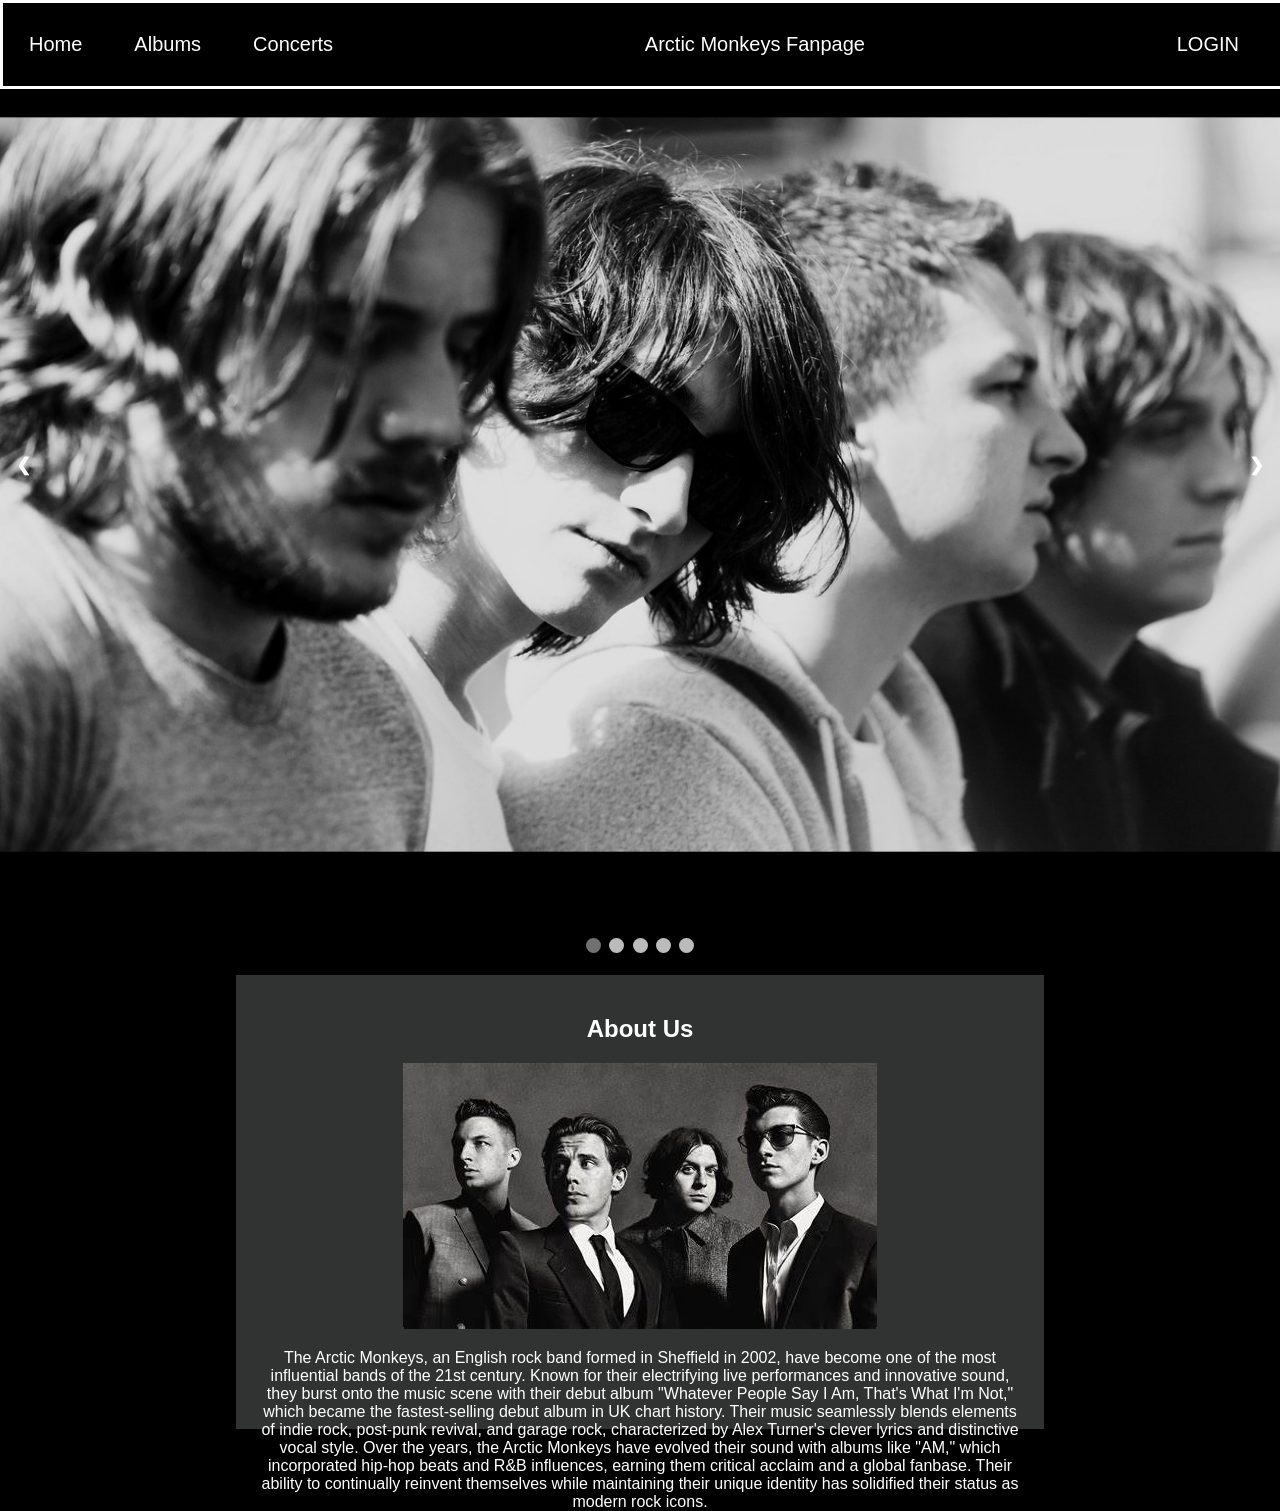
==== jsfile.html @ 71f7fcd3 "Add files via upload" ====
<!DOCTYPE html>
<html>
<head>
    <title>Arctic Monkeys Fanpage</title>
    <link rel="stylesheet" href="cssfile.css">
</head>
<body>
    <div class="class1">
        <ul id="ul1">
            <li><a href="#home">Home</a></li>
            <li><a href="#albums">Albums</a></li>
            <li><a href="#Concerts">Concerts</a></li>
            <li id="sli1"><a href="#login">LOGIN</a></li>
            <li id="sli2"><a href="#DemonSlayerFanpage">Arctic Monkeys Fanpage</a></li>
        </ul>
    </div>
    <div class="slideshow-container">
        <div class="mySlides fade">
            <img src="img1.jpg" style="width:100%">
        </div>

        <div class="mySlides fade">
            <img src="img2.jpeg" style="width:100%">
        </div>

        <div class="mySlides fade">
            <img src="img3.jpeg" style="width:100%">
        </div>

        <div class="mySlides fade">
            <img src="img4.jpg" style="width:100%">
        </div>

        <div class="mySlides fade">
            <img src="img5.jpg" style="width:100%">
        </div>

        <!-- next and prev button-->
        <a class="prev" onclick="plusSlides(-1)">&#10094;</a>
        <a class="next" onclick="plusSlides(1)">&#10095;</a>
    </div><br>

    <!-- dots/circles -->
    <div style="text-align: center;">
        <span class="dot" onclick="currentSlide(1)"></span>
        <span class="dot" onclick="currentSlide(2)"></span>
        <span class="dot" onclick="currentSlide(3)"></span>
        <span class="dot" onclick="currentSlide(4)"></span>
        <span class="dot" onclick="currentSlide(5)"></span>
    </div><br>

    <div class="class3">
        <h2>About Us</h2>
        <img src="OIP.jpeg" alt="arctic monkeys">
        <p>
            The Arctic Monkeys, an English rock band formed in Sheffield in 2002, have become one of the most influential bands of the 21st century. Known for 
            their electrifying live performances and innovative sound, they burst onto the music scene with their debut album "Whatever People Say I Am, 
            That's What I'm Not," which became the fastest-selling debut album in UK chart history. Their music seamlessly blends elements of indie rock, 
            post-punk revival, and garage rock, characterized by Alex Turner's clever lyrics and distinctive vocal style. Over the years, the Arctic Monkeys 
            have evolved their sound with albums like "AM," which incorporated hip-hop beats and R&B influences, earning them critical acclaim and a global 
            fanbase. Their ability to continually reinvent themselves while maintaining their unique identity has solidified their status as modern rock 
            icons.
        </p>
    </div>

    <script>
        let slideIndex = 1;
        showSlides(slideIndex);

        // Next/previous controls
        function plusSlides(n) {
            showSlides(slideIndex += n);
        }

        // Thumbnail image controls
        function currentSlide(n) {
            showSlides(slideIndex = n);
        }

        function showSlides(n) {
            let i;
            let slides = document.getElementsByClassName("mySlides");
            let dots = document.getElementsByClassName("dot");
            if (n > slides.length) {slideIndex = 1}
            if (n < 1) {slideIndex = slides.length}
            for (i = 0; i < slides.length; i++) {
                slides[i].style.display = "none";
            }
            for (i = 0; i < dots.length; i++) {
                dots[i].className = dots[i].className.replace(" active", "");
            }
            slides[slideIndex-1].style.display = "block";
            dots[slideIndex-1].className += " active";
        }
    </script>
</body>
</html>
---- cssfile.css ----
body {
    background-color: black;
    margin: 0;
    font-family: Arial, sans-serif;
}

.class1 {
    position: fixed;
    top: 0;
    width: 100%;
    background-color: black;
    z-index: 1;
    font-family: Arial, Helvetica, sans-serif;
    font-size: 20px;
    border: solid white;
}

.class1 #ul1 {
    list-style-type: none;
    margin: 0;
    padding: 0;
    overflow: hidden;
}

#ul1 li {
    float: left;
    margin: 0 10px;
}

.class1 ul #sli1 {
    float: right;
    padding-right: 18px;
}

.class1 ul li#sli2 {
    float: none;
    text-align: center;
}

#ul1 li a {
    display: block;
    color: white;
    text-align: center;
    padding: 30px 16px;
    text-decoration: none;
}

#ul1 li a:hover:not(.active) {
    background-color: rgb(81, 79, 79);
}

.class1 ul li#sli2 a:hover:not(.active) {
    background-color: black;
}

.slideshow-container {
    width: 100%;
    height: 870px; /* Adjust the height as needed */
    padding-top: 50px; /* Adjust padding to ensure enough space */
    margin: 0; /* Ensure no margin is added */
    position: relative;
}

/* Hide the images by default */
.mySlides {
    display: none;
    height: 100%; /* Ensure images take the full height of the container */
}

.mySlides img {
    width: 100%;
    height: 100%; /* Make sure images fit the container */
    object-fit: cover; /* Maintain aspect ratio and cover the container */
}

/* Next & previous buttons */
.prev, .next {
    cursor: pointer;
    position: absolute;
    top: 50%;
    width: auto;
    margin-top: -22px;
    padding: 16px;
    color: white;
    font-weight: bold;
    font-size: 18px;
    transition: 0.6s ease;
    border-radius: 0 3px 3px 0;
    user-select: none;
}

.next {
    right: 0;
    border-radius: 3px 0 0 3px;
}

.prev:hover, .next:hover {
    background-color: rgba(0,0,0,0.8);
}

/* Caption text */
.text {
    color: #f2f2f2;
    font-size: 15px;
    padding: 8px 12px;
    position: absolute;
    bottom: 8px;
    width: 100%;
    text-align: center;
}

/* Number text (1/3 etc) */
.numbertext {
    color: #f2f2f2;
    font-size: 12px;
    padding: 8px 12px;
    position: absolute;
    top: 0;
}

/* The dots/bullets/indicators */
.dot {
    cursor: pointer;
    height: 15px;
    width: 15px;
    margin: 0 2px;
    background-color: #bbb;
    border-radius: 50%;
    display: inline-block;
    transition: background-color 0.6s ease;
}

.active, .dot:hover {
    background-color: #717171;
}

/* Fading animation */
.fade {
    animation-name: fade;
    animation-duration: 1.5s;
}

@keyframes fade {
    from {opacity: .4}
    to {opacity: 1}
}

.class3 {
    margin-left: auto;
    margin-right: auto;
    display: block;
    text-align: center;
    padding: 20px;
    color: white;
    background-color: #313333;
    height: 46vh;
    width: 60vw;
}
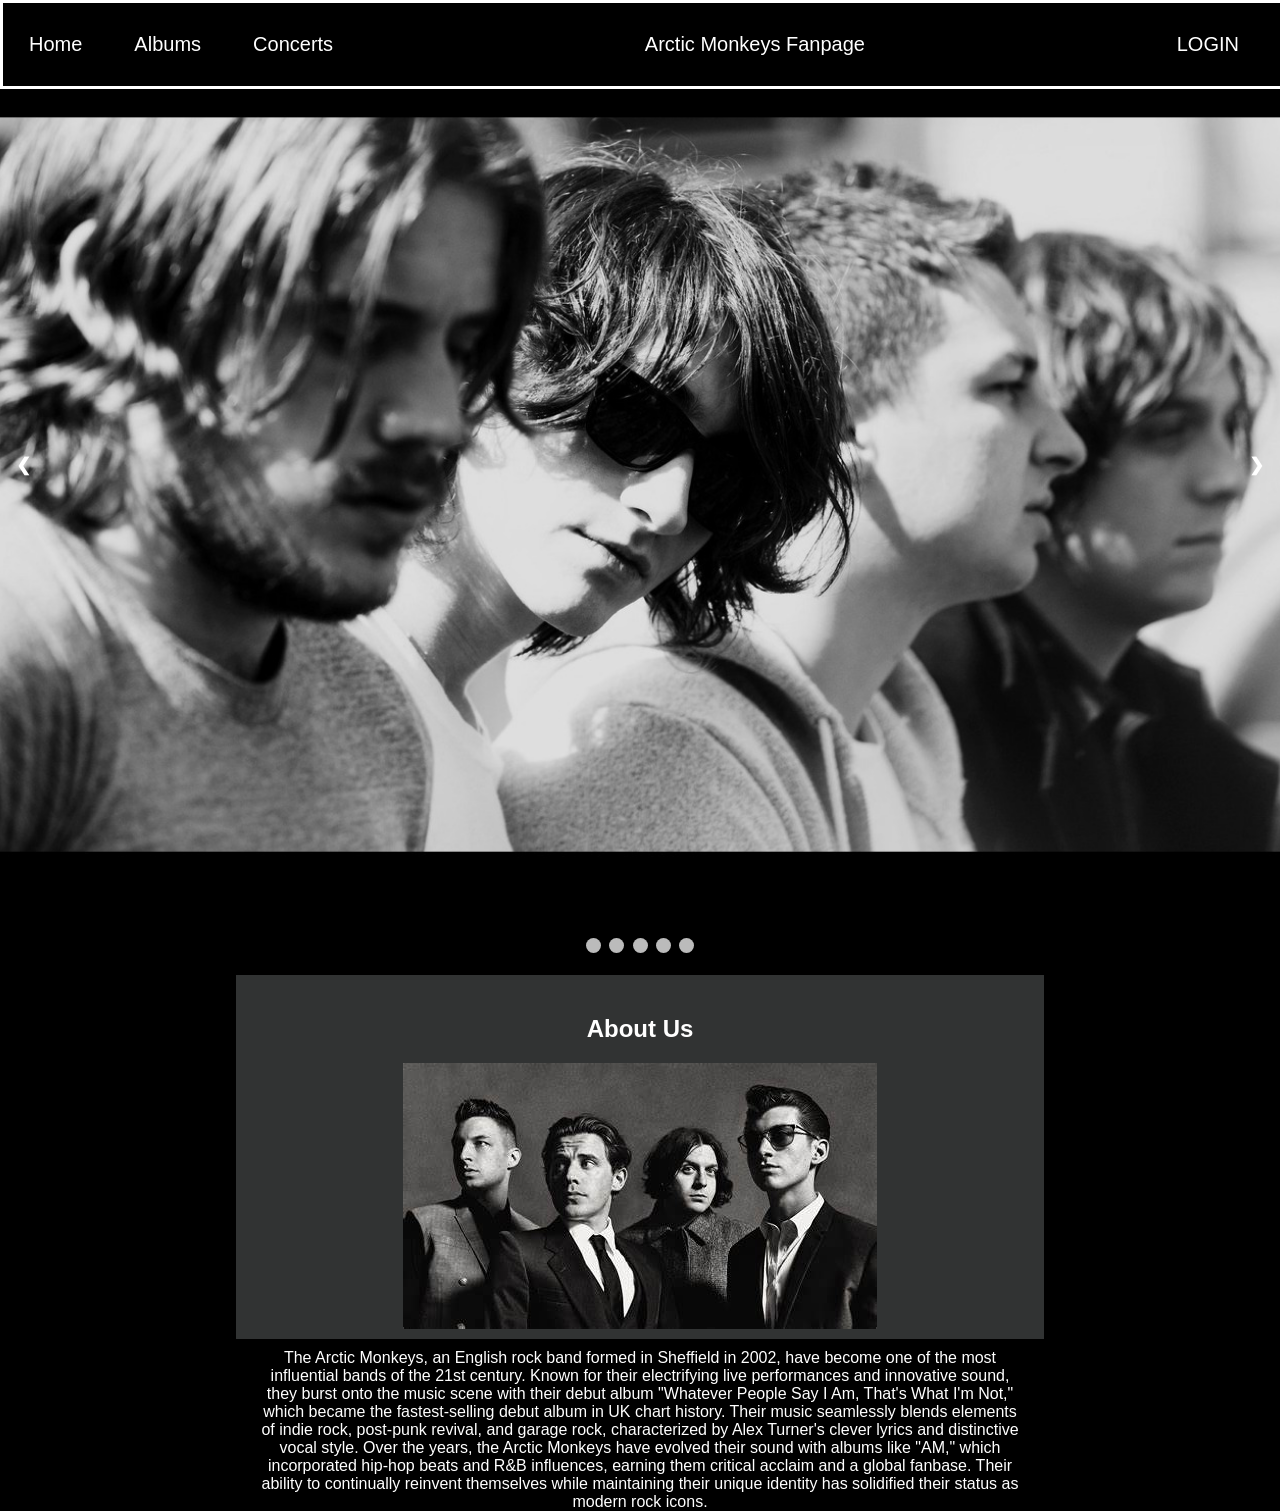
==== commit f2902225: "Add files via upload" ====
--- a/jsfile.html
+++ b/jsfile.html
@@ -64,33 +64,19 @@
     </div>
 
     <script>
-        let slideIndex = 1;
-        showSlides(slideIndex);
+        let slideIndex = 0;
+        showSlides();
 
-        // Next/previous controls
-        function plusSlides(n) {
-            showSlides(slideIndex += n);
-        }
-
-        // Thumbnail image controls
-        function currentSlide(n) {
-            showSlides(slideIndex = n);
-        }
-
-        function showSlides(n) {
+        function showSlides() {
             let i;
             let slides = document.getElementsByClassName("mySlides");
-            let dots = document.getElementsByClassName("dot");
-            if (n > slides.length) {slideIndex = 1}
-            if (n < 1) {slideIndex = slides.length}
             for (i = 0; i < slides.length; i++) {
                 slides[i].style.display = "none";
             }
-            for (i = 0; i < dots.length; i++) {
-                dots[i].className = dots[i].className.replace(" active", "");
-            }
+            slideIndex++;
+            if (slideIndex > slides.length) {slideIndex = 1}
             slides[slideIndex-1].style.display = "block";
-            dots[slideIndex-1].className += " active";
+            setTimeout(showSlides, 5000); 
         }
     </script>
 </body>
--- a/cssfile.css
+++ b/cssfile.css
@@ -12,6 +12,7 @@
     z-index: 1;
     font-family: Arial, Helvetica, sans-serif;
     font-size: 20px;
+
     border: solid white;
 }
 
@@ -153,6 +154,6 @@
     padding: 20px;
     color: white;
     background-color: #313333;
-    height: 46vh;
+    height: 36vh;
     width: 60vw;
 }
